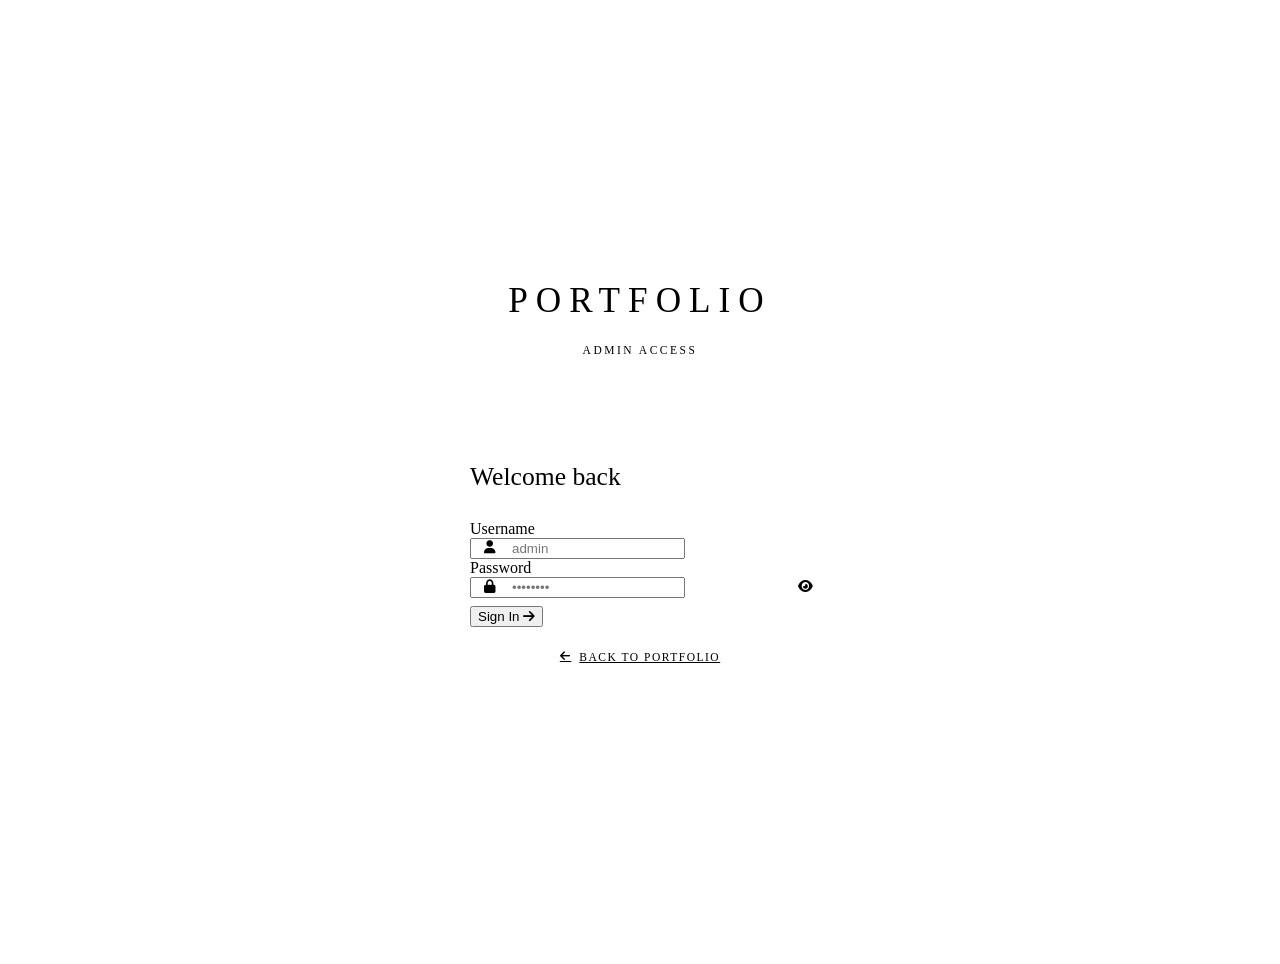
==== login.html @ df8e1bc1 "Add files via upload" ====
<!DOCTYPE html>
<html lang="en" data-theme="light">
<head>
  <meta charset="UTF-8" />
  <meta name="viewport" content="width=device-width, initial-scale=1.0" />
  <title>Admin Login | Portfolio</title>
  <link rel="preconnect" href="https://fonts.googleapis.com" />
  <link rel="preconnect" href="https://fonts.gstatic.com" crossorigin />
  <link href="https://fonts.googleapis.com/css2?family=Cormorant+Garamond:ital,wght@0,300;0,400;0,500;0,700;1,300&family=DM+Sans:opsz,wght@9..40,300;9..40,400;9..40,500;9..40,600&display=swap" rel="stylesheet" />
  <link rel="stylesheet" href="https://cdnjs.cloudflare.com/ajax/libs/font-awesome/6.5.0/css/all.min.css" />
  <link rel="stylesheet" href="../assets/css/style.css" />
  <style>
    #loader { display: none; }
    body {
      display: flex; align-items: center; justify-content: center;
      min-height: 100vh; padding: 24px; background: var(--bg-alt);
    }
    .login-wrap {
      width: 100%; max-width: 420px;
    }
    .login-brand {
      text-align: center; margin-bottom: 40px;
    }
    .login-brand h1 {
      font-family: var(--font-display);
      font-size: 2.2rem; font-weight: 300; letter-spacing: 8px;
      text-transform: uppercase; color: var(--text);
    }
    .login-brand h1 span { color: var(--accent); }
    .login-brand p {
      font-size: 0.72rem; font-weight: 500; letter-spacing: 2.5px;
      text-transform: uppercase; color: var(--text-muted); margin-top: 8px;
    }
    .login-card {
      background: var(--bg-card); border: 1px solid var(--border);
      border-radius: var(--radius-md); padding: 44px 40px;
      box-shadow: var(--shadow-md);
    }
    .login-card h2 {
      font-family: var(--font-display);
      font-size: 1.6rem; font-weight: 300; margin-bottom: 28px; color: var(--text);
    }
    .input-group { position: relative; }
    .input-group i {
      position: absolute; left: 14px; top: 50%; transform: translateY(-50%);
      color: var(--text-muted); font-size: 0.82rem; pointer-events: none;
    }
    .input-group input { padding-left: 40px !important; }
    .toggle-pass {
      position: absolute; right: 14px; top: 50%; transform: translateY(-50%);
      cursor: pointer; color: var(--text-muted); background: none; border: none;
      font-size: 0.82rem; transition: color var(--transition);
    }
    .toggle-pass:hover { color: var(--accent); }
    .login-error {
      padding: 12px 16px; border-radius: var(--radius);
      background: rgba(239,68,68,0.07); color: #dc2626;
      font-size: 0.85rem; font-weight: 500; margin-bottom: 20px;
      display: none; border: 1px solid rgba(239,68,68,0.15);
    }
    .login-error.show { display: block; }
    .back-link {
      display: flex; align-items: center; gap: 8px;
      color: var(--text-muted); font-size: 0.72rem; font-weight: 500;
      letter-spacing: 1.5px; text-transform: uppercase;
      margin-top: 24px; justify-content: center; transition: color var(--transition);
    }
    .back-link:hover { color: var(--accent); }
  </style>
</head>
<body>
  <div class="login-wrap">
    <div class="login-brand">
      <h1>Port<span>folio</span></h1>
      <p>Admin Access</p>
    </div>
    <div class="login-card">
      <h2>Welcome back</h2>
      <div class="login-error" id="loginError"></div>
      <form id="loginForm">
        <div class="form-group">
          <label>Username</label>
          <div class="input-group">
            <i class="fas fa-user"></i>
            <input type="text" id="username" placeholder="admin" required autocomplete="username" />
          </div>
        </div>
        <div class="form-group">
          <label>Password</label>
          <div class="input-group">
            <i class="fas fa-lock"></i>
            <input type="password" id="password" placeholder="••••••••" required autocomplete="current-password" />
            <button type="button" class="toggle-pass" id="togglePass"><i class="fas fa-eye"></i></button>
          </div>
        </div>
        <button type="submit" class="btn btn-primary btn-full" id="loginBtn" style="margin-top:8px;">
          Sign In <i class="fas fa-arrow-right"></i>
        </button>
      </form>
      <a href="../index.html" class="back-link"><i class="fas fa-arrow-left"></i> Back to Portfolio</a>
    </div>
  </div>

  <script src="../assets/js/config.js"></script>
  <script>
    const t = localStorage.getItem('theme') || 'light';
    document.documentElement.setAttribute('data-theme', t);

    document.getElementById('togglePass').addEventListener('click', function() {
      const inp = document.getElementById('password');
      const show = inp.type === 'password';
      inp.type = show ? 'text' : 'password';
      this.querySelector('i').className = show ? 'fas fa-eye-slash' : 'fas fa-eye';
    });

    document.getElementById('loginForm').addEventListener('submit', async e => {
      e.preventDefault();
      const btn = document.getElementById('loginBtn');
      const err = document.getElementById('loginError');
      err.classList.remove('show');
      btn.disabled = true;
      btn.innerHTML = '<i class="fas fa-spinner fa-spin"></i> Signing in...';
      try {
        const res = await fetch(`${CONFIG.API_BASE}/api/auth/login`, {
          method: 'POST',
          headers: { 'Content-Type': 'application/json' },
          body: JSON.stringify({
            username: document.getElementById('username').value,
            password: document.getElementById('password').value
          })
        });
        const data = await res.json();
        if (data.success && data.token) {
          localStorage.setItem('adminToken', data.token);
          localStorage.setItem('adminUser', JSON.stringify(data.user));
          window.location.href = 'dashboard.html';
        } else {
          throw new Error(data.message || 'Login failed');
        }
      } catch (error) {
        err.textContent = error.message;
        err.classList.add('show');
        btn.disabled = false;
        btn.innerHTML = 'Sign In <i class="fas fa-arrow-right"></i>';
      }
    });

    if (localStorage.getItem('adminToken')) {
      window.location.href = 'dashboard.html';
    }
  </script>
</body>
</html>
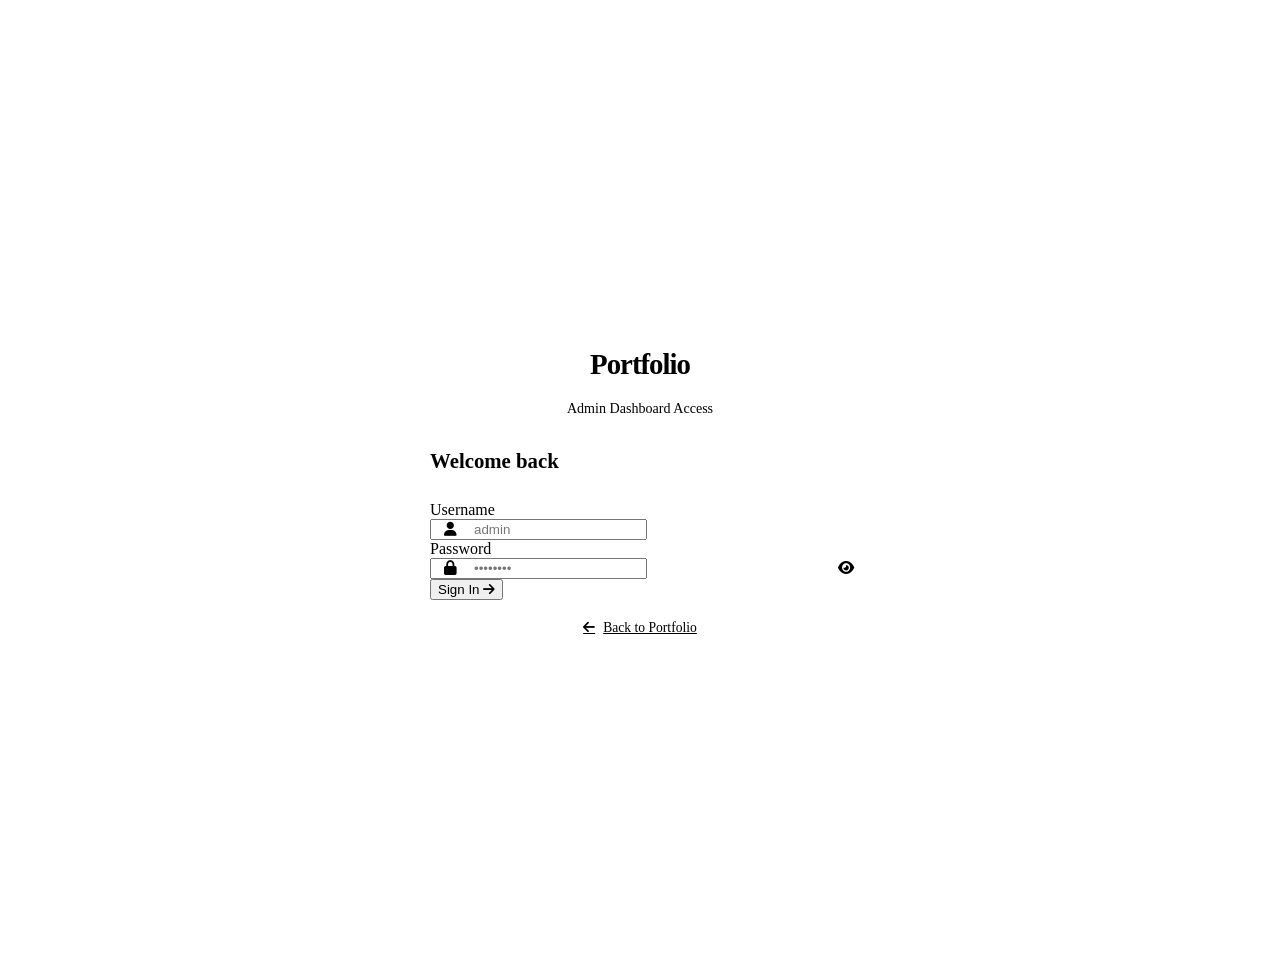
==== commit 4faa6957: "Add files via upload" ====
--- a/login.html
+++ b/login.html
@@ -5,114 +5,74 @@
   <meta name="viewport" content="width=device-width, initial-scale=1.0" />
   <title>Admin Login | Portfolio</title>
   <link rel="preconnect" href="https://fonts.googleapis.com" />
-  <link rel="preconnect" href="https://fonts.gstatic.com" crossorigin />
-  <link href="https://fonts.googleapis.com/css2?family=Cormorant+Garamond:ital,wght@0,300;0,400;0,500;0,700;1,300&family=DM+Sans:opsz,wght@9..40,300;9..40,400;9..40,500;9..40,600&display=swap" rel="stylesheet" />
+  <link href="https://fonts.googleapis.com/css2?family=Poppins:wght@400;500;600;700;800&display=swap" rel="stylesheet" />
   <link rel="stylesheet" href="https://cdnjs.cloudflare.com/ajax/libs/font-awesome/6.5.0/css/all.min.css" />
   <link rel="stylesheet" href="../assets/css/style.css" />
   <style>
+    body { display: flex; align-items: center; justify-content: center; min-height: 100vh; padding: 24px; background: var(--bg-alt); }
+    .login-card { width: 100%; max-width: 420px; background: var(--bg-card); border: 1px solid var(--border); border-radius: var(--radius); padding: 48px 40px; box-shadow: var(--shadow-lg); }
+    .login-logo { text-align: center; margin-bottom: 32px; }
+    .login-logo h1 { font-size: 1.8rem; font-weight: 900; letter-spacing: -1px; }
+    .login-logo h1 span { color: var(--accent); }
+    .login-logo p { color: var(--text-secondary); font-size: 0.88rem; margin-top: 6px; }
+    .login-card h2 { font-size: 1.3rem; font-weight: 700; margin-bottom: 28px; }
+    .input-group { position: relative; }
+    .input-group i { position: absolute; left: 14px; top: 50%; transform: translateY(-50%); color: var(--text-muted); font-size: 0.9rem; }
+    .input-group input { padding-left: 42px !important; }
+    .toggle-pass { position: absolute; right: 14px; top: 50%; transform: translateY(-50%); cursor: pointer; color: var(--text-muted); background: none; border: none; font-size: 0.9rem; }
+    .login-error { padding: 12px 16px; border-radius: var(--radius-sm); background: rgba(239,68,68,0.1); color: #dc2626; font-size: 0.88rem; font-weight: 600; margin-bottom: 20px; display: none; }
+    .login-error.show { display: block; }
+    .back-link { display: flex; align-items: center; gap: 8px; color: var(--text-muted); font-size: 0.85rem; margin-top: 20px; justify-content: center; transition: color var(--transition); }
+    .back-link:hover { color: var(--accent); }
     #loader { display: none; }
-    body {
-      display: flex; align-items: center; justify-content: center;
-      min-height: 100vh; padding: 24px; background: var(--bg-alt);
-    }
-    .login-wrap {
-      width: 100%; max-width: 420px;
-    }
-    .login-brand {
-      text-align: center; margin-bottom: 40px;
-    }
-    .login-brand h1 {
-      font-family: var(--font-display);
-      font-size: 2.2rem; font-weight: 300; letter-spacing: 8px;
-      text-transform: uppercase; color: var(--text);
-    }
-    .login-brand h1 span { color: var(--accent); }
-    .login-brand p {
-      font-size: 0.72rem; font-weight: 500; letter-spacing: 2.5px;
-      text-transform: uppercase; color: var(--text-muted); margin-top: 8px;
-    }
-    .login-card {
-      background: var(--bg-card); border: 1px solid var(--border);
-      border-radius: var(--radius-md); padding: 44px 40px;
-      box-shadow: var(--shadow-md);
-    }
-    .login-card h2 {
-      font-family: var(--font-display);
-      font-size: 1.6rem; font-weight: 300; margin-bottom: 28px; color: var(--text);
-    }
-    .input-group { position: relative; }
-    .input-group i {
-      position: absolute; left: 14px; top: 50%; transform: translateY(-50%);
-      color: var(--text-muted); font-size: 0.82rem; pointer-events: none;
-    }
-    .input-group input { padding-left: 40px !important; }
-    .toggle-pass {
-      position: absolute; right: 14px; top: 50%; transform: translateY(-50%);
-      cursor: pointer; color: var(--text-muted); background: none; border: none;
-      font-size: 0.82rem; transition: color var(--transition);
-    }
-    .toggle-pass:hover { color: var(--accent); }
-    .login-error {
-      padding: 12px 16px; border-radius: var(--radius);
-      background: rgba(239,68,68,0.07); color: #dc2626;
-      font-size: 0.85rem; font-weight: 500; margin-bottom: 20px;
-      display: none; border: 1px solid rgba(239,68,68,0.15);
-    }
-    .login-error.show { display: block; }
-    .back-link {
-      display: flex; align-items: center; gap: 8px;
-      color: var(--text-muted); font-size: 0.72rem; font-weight: 500;
-      letter-spacing: 1.5px; text-transform: uppercase;
-      margin-top: 24px; justify-content: center; transition: color var(--transition);
-    }
-    .back-link:hover { color: var(--accent); }
   </style>
 </head>
 <body>
-  <div class="login-wrap">
-    <div class="login-brand">
+  <div class="login-card">
+    <div class="login-logo">
       <h1>Port<span>folio</span></h1>
-      <p>Admin Access</p>
+      <p>Admin Dashboard Access</p>
     </div>
-    <div class="login-card">
-      <h2>Welcome back</h2>
-      <div class="login-error" id="loginError"></div>
-      <form id="loginForm">
-        <div class="form-group">
-          <label>Username</label>
-          <div class="input-group">
-            <i class="fas fa-user"></i>
-            <input type="text" id="username" placeholder="admin" required autocomplete="username" />
-          </div>
+    <h2>Welcome back</h2>
+    <div class="login-error" id="loginError"></div>
+    <form id="loginForm">
+      <div class="form-group">
+        <label>Username</label>
+        <div class="input-group">
+          <i class="fas fa-user"></i>
+          <input type="text" id="username" placeholder="admin" required autocomplete="username" />
         </div>
-        <div class="form-group">
-          <label>Password</label>
-          <div class="input-group">
-            <i class="fas fa-lock"></i>
-            <input type="password" id="password" placeholder="••••••••" required autocomplete="current-password" />
-            <button type="button" class="toggle-pass" id="togglePass"><i class="fas fa-eye"></i></button>
-          </div>
+      </div>
+      <div class="form-group">
+        <label>Password</label>
+        <div class="input-group">
+          <i class="fas fa-lock"></i>
+          <input type="password" id="password" placeholder="••••••••" required autocomplete="current-password" />
+          <button type="button" class="toggle-pass" id="togglePass"><i class="fas fa-eye"></i></button>
         </div>
-        <button type="submit" class="btn btn-primary btn-full" id="loginBtn" style="margin-top:8px;">
-          Sign In <i class="fas fa-arrow-right"></i>
-        </button>
-      </form>
-      <a href="../index.html" class="back-link"><i class="fas fa-arrow-left"></i> Back to Portfolio</a>
-    </div>
+      </div>
+      <button type="submit" class="btn btn-primary btn-full" id="loginBtn">
+        Sign In <i class="fas fa-arrow-right"></i>
+      </button>
+    </form>
+    <a href="../index.html" class="back-link"><i class="fas fa-arrow-left"></i> Back to Portfolio</a>
   </div>
 
   <script src="../assets/js/config.js"></script>
   <script>
+    // Theme
     const t = localStorage.getItem('theme') || 'light';
     document.documentElement.setAttribute('data-theme', t);
 
+    // Toggle password
     document.getElementById('togglePass').addEventListener('click', function() {
       const inp = document.getElementById('password');
-      const show = inp.type === 'password';
-      inp.type = show ? 'text' : 'password';
-      this.querySelector('i').className = show ? 'fas fa-eye-slash' : 'fas fa-eye';
+      const isPass = inp.type === 'password';
+      inp.type = isPass ? 'text' : 'password';
+      this.querySelector('i').className = isPass ? 'fas fa-eye-slash' : 'fas fa-eye';
     });
 
+    // Login form
     document.getElementById('loginForm').addEventListener('submit', async e => {
       e.preventDefault();
       const btn = document.getElementById('loginBtn');
@@ -120,6 +80,7 @@
       err.classList.remove('show');
       btn.disabled = true;
       btn.innerHTML = '<i class="fas fa-spinner fa-spin"></i> Signing in...';
+
       try {
         const res = await fetch(`${CONFIG.API_BASE}/api/auth/login`, {
           method: 'POST',
@@ -145,6 +106,7 @@
       }
     });
 
+    // Redirect if already logged in
     if (localStorage.getItem('adminToken')) {
       window.location.href = 'dashboard.html';
     }
